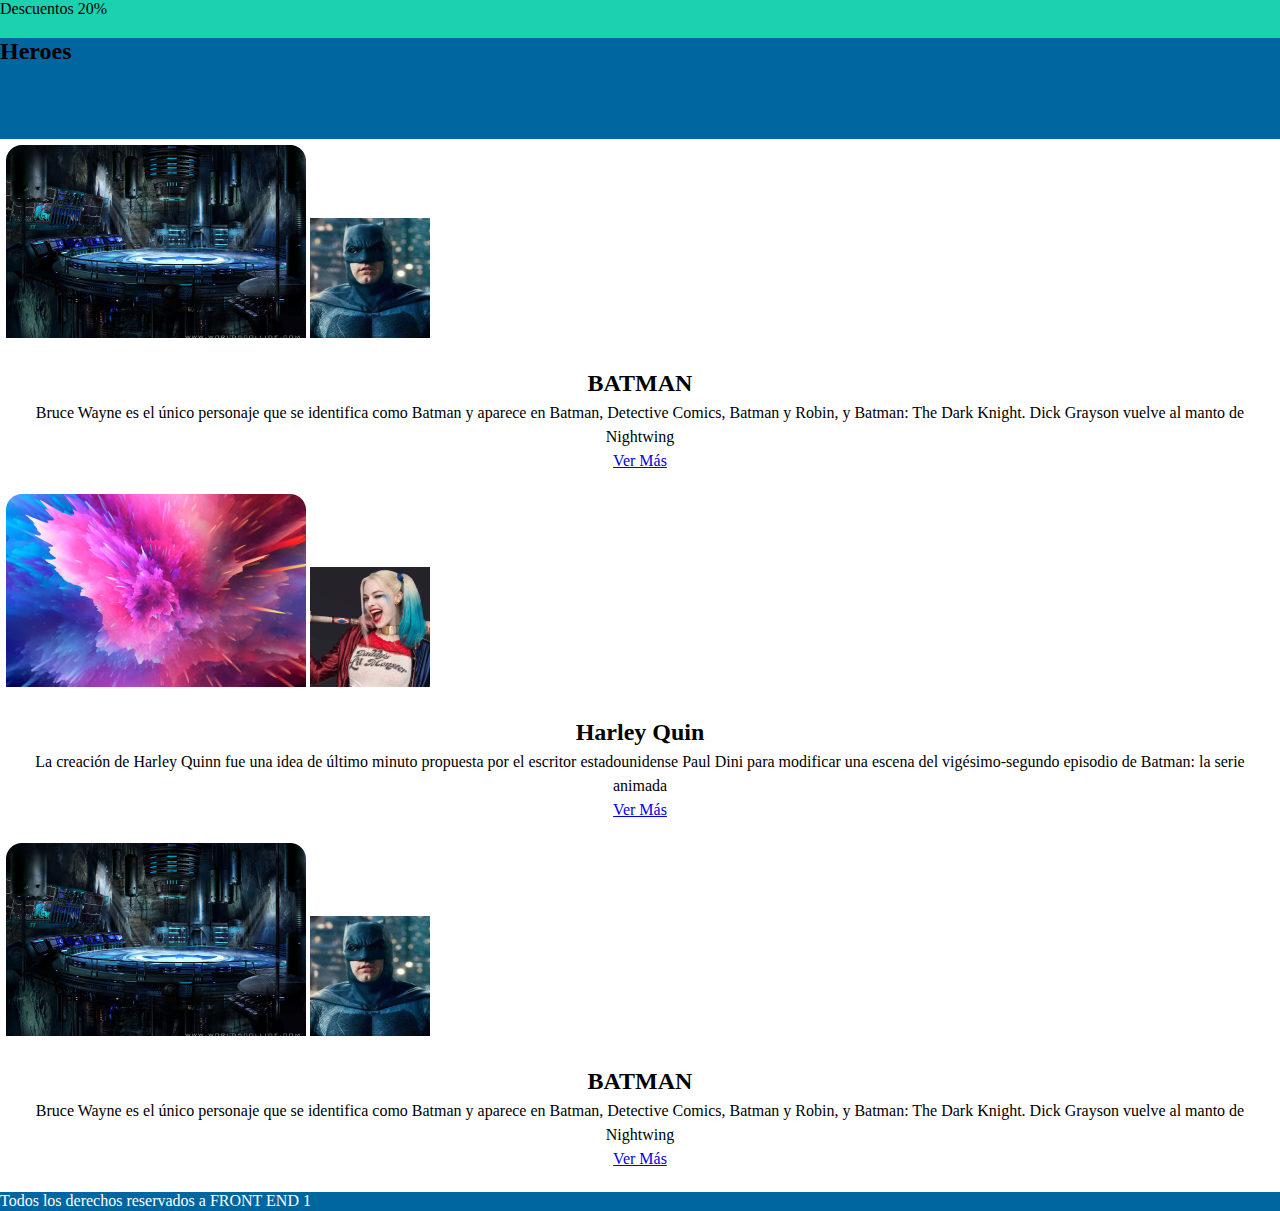
==== CardsSuper/index.html @ 545dd477 "subiendo cards Super" ====
<!DOCTYPE html>
<html lang="en">

<head>
    <meta charset="UTF-8">
    <meta http-equiv="X-UA-Compatible" content="IE=edge">
    <meta name="viewport" content="width=device-width, initial-scale=1.0">
    <title>Document</title>
    <link rel="stylesheet" href="https://use.fontawesome.com/releases/v5.15.3/css/all.css" integrity="sha384-SZXxX4whJ79/gErwcOYf+zWLeJdY/qpuqC4cAa9rOGUstPomtqpuNWT9wdPEn2fk" crossorigin="anonymous">
    <link rel="stylesheet" href="css/styles.css">
</head>

<body>
    <div class= "descuento">
        <p>Descuentos 20%</p>
    </div>

    <header>
        <div class="barraNav">
            <h2>
                Heroes
            </h2>
        </div>

    </header>

    <main>
        
        

        <div class="card">
            <div> 
                
                <i class="fas fa-heart"></i>
                <img src="img/fondobatman.png" alt="Fondo DE BATMAN" >
                <img src="img/logobatman.png" alt="LOGO DE BATMAN" >
            </div>

            <div class="desc">
                <h2>BATMAN</h2>
                <p>Bruce Wayne es el único personaje que se identifica como Batman y aparece en Batman, Detective
                    Comics, Batman y Robin, y Batman: The Dark Knight. Dick Grayson vuelve al manto de Nightwing </p>
                    <a href=" "> Ver Más </a> 
            </div>

        </div>
        
        <div class="card">
            <div>
                <i class="fas fa-heart"></i>
                <img src="img/fondohurley.png" alt="LOGO DE HARLEY"> 
                <img src="img/logohurleyquiin.png" alt="LOGO HARLEY"> 
            </div>
            <div class="desc">
                <h2>Harley Quin</h2>
                <p>La creación de Harley Quinn fue una idea de último minuto propuesta por el escritor
                    estadounidense Paul Dini para modificar una escena del vigésimo-segundo episodio de Batman: la
                    serie animada</p>
                    
                    <a href=" "> Ver Más </a>    
            </div>
        </div>
            
        <div class="card">
            <div>
                <i class="fas fa-heart"></i>
                <img src="img/fondobatman.png" alt="LOGO DE BATMAN">
                <img src="img/logobatman.png" alt="LOGO DE BATMAN">
            </div>

            <div class="desc">
                <h2>BATMAN</h2>
                <p>Bruce Wayne es el único personaje que se identifica como Batman y aparece en Batman, Detective
                    Comics, Batman y Robin, y Batman: The Dark Knight. Dick Grayson vuelve al manto de Nightwing </p>
                    <a href=" "> Ver Más </a> 
            </div>

        </div>    


    </main>

    <footer>
        <div>
            Todos los derechos reservados a FRONT END 1
        </div>
    </footer>

</body>

</html>
---- CardsSuper/css/styles.css ----
/* general */

*{
    margin: 0;
    padding: 0;
    box-sizing: border-box;
}

/* header*/

.descuento{
    background-color: #1CD1B0;
    height: 38px;
    left: 0px;
    top: 0px;
}

.barraNav{
    background: #00669F;
    height: 101px;
    left: 0px;
    top: 38px;
    position:sticky;
    top: 0;
    z-index:999;
}


 /*main*/
.card{
    line-height: 1.5;
    margin: 6px 0px 6px 0px;
    padding: 0px 6px 0px 6px;
}
.desc{
    line-height: 1.5;
    margin: 5px 5px 5px 5px;
    padding: 15px 15px 15px 15px;
    text-align: center;
    text-size-adjust: 100%;

}

footer {
    background-color: #00669F;
    color: white;
    width: 1024; 
    height: 51px;
    top: 972px;

    width: 337ox;
    height: 19px;
    top:988px;
    left:16px;

}
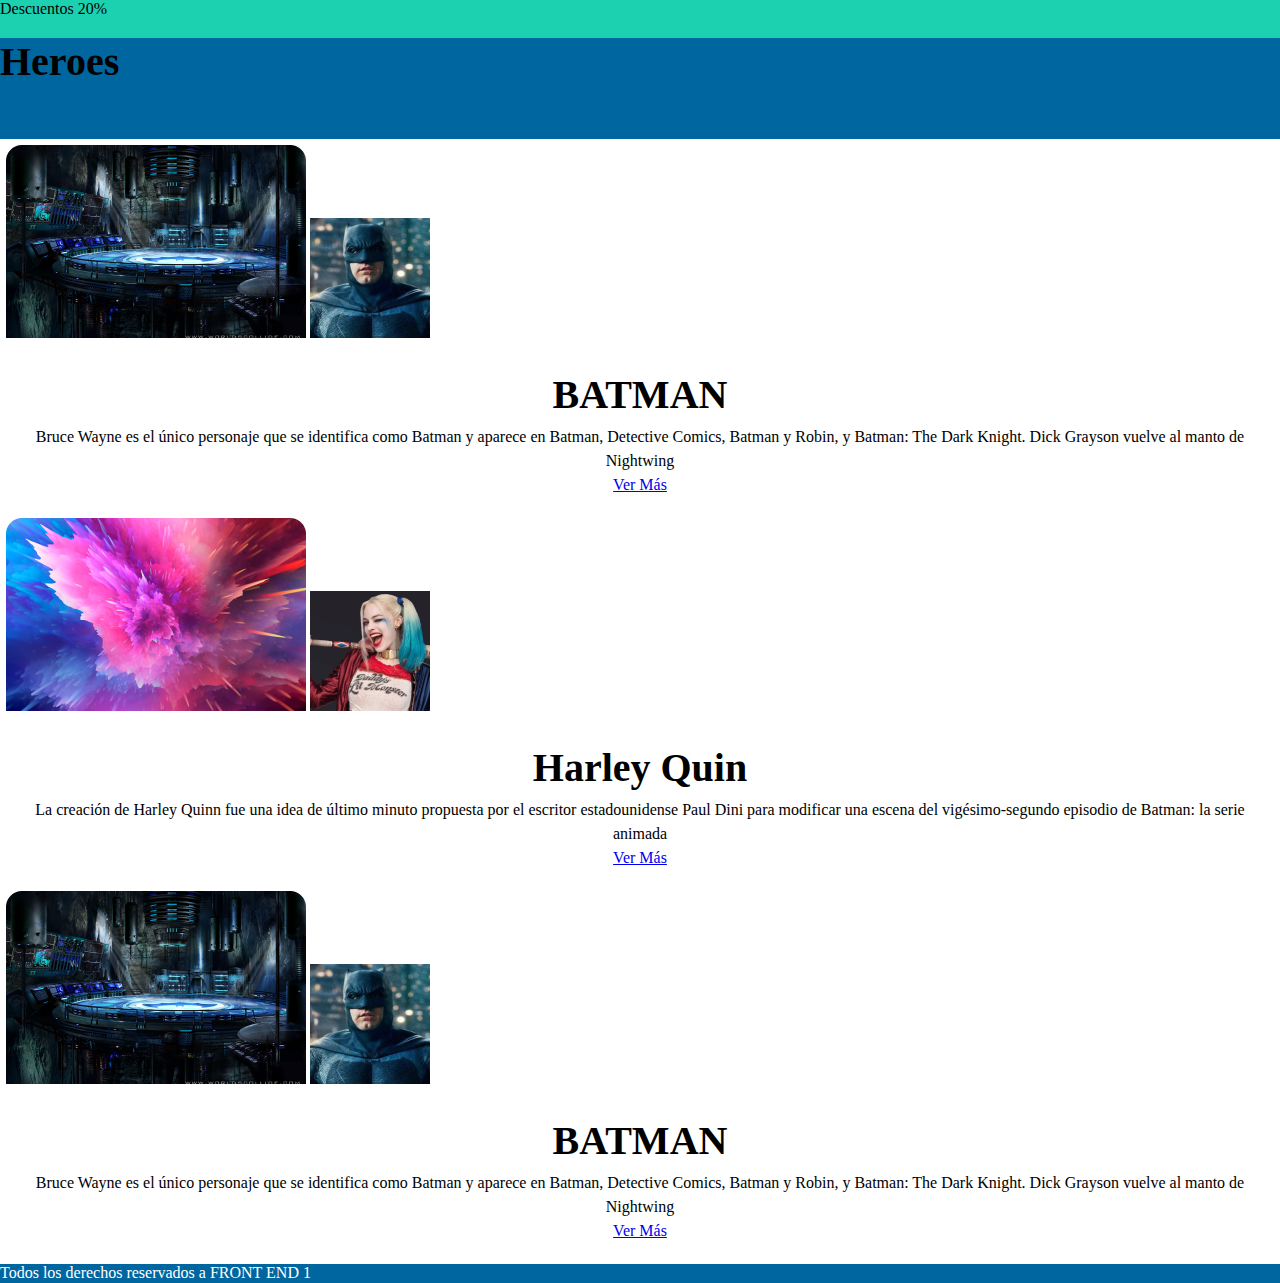
==== commit 7a88c3d7: "agregando readme" ====
--- a/CardsSuper/index.html
+++ b/CardsSuper/index.html
@@ -31,7 +31,7 @@
         <div class="card">
             <div> 
                 
-                <i class="fas fa-heart"></i>
+                <i class="fas fa-heart" class="corazon"></i>
                 <img src="img/fondobatman.png" alt="Fondo DE BATMAN" >
                 <img src="img/logobatman.png" alt="LOGO DE BATMAN" >
             </div>
--- a/CardsSuper/css/styles.css
+++ b/CardsSuper/css/styles.css
@@ -5,9 +5,18 @@
     padding: 0;
     box-sizing: border-box;
 }
+@import url('https://fonts.googleapis.com/css2?family=Roboto&display=swap');
 
 /* header*/
 
+h2{
+   font-family: "Roboto";
+   font-size: 40px;
+   line-height: 46,88px;
+}
+.corazon {
+    color: red
+}
 .descuento{
     background-color: #1CD1B0;
     height: 38px;
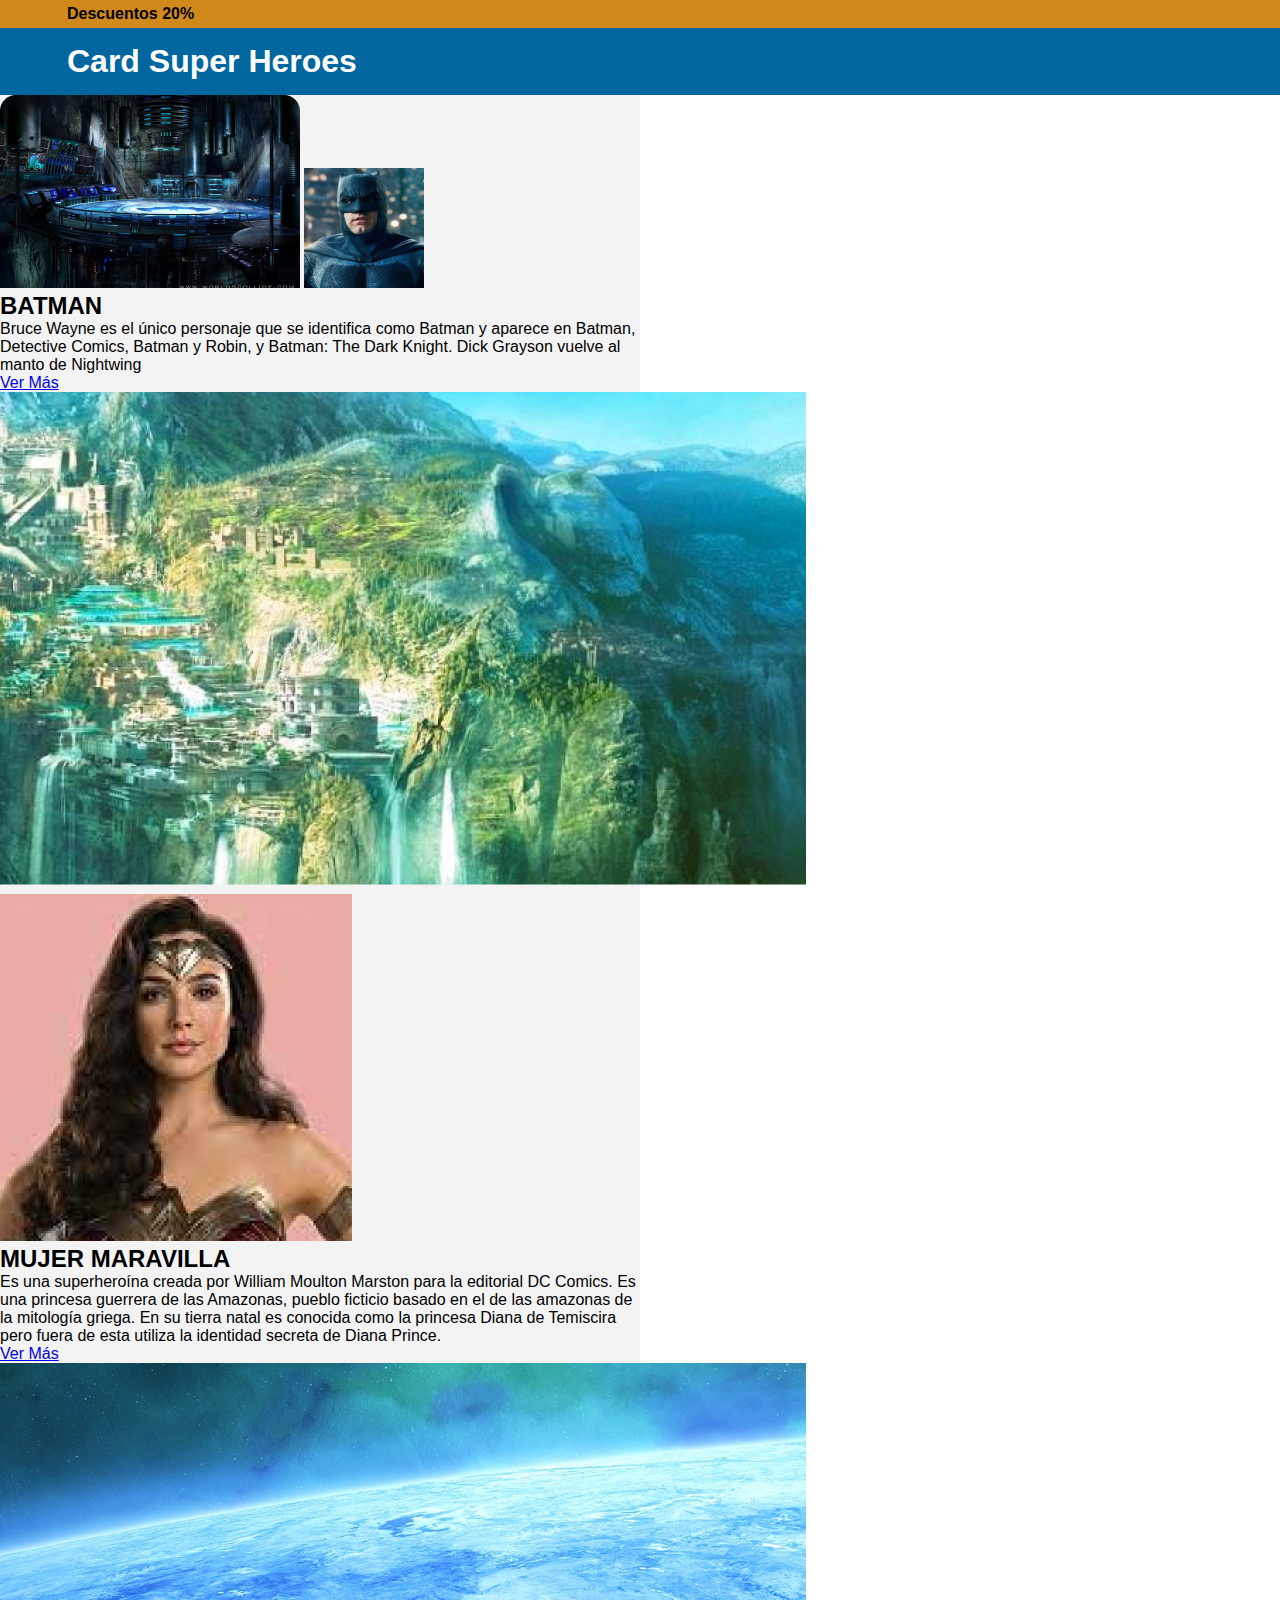
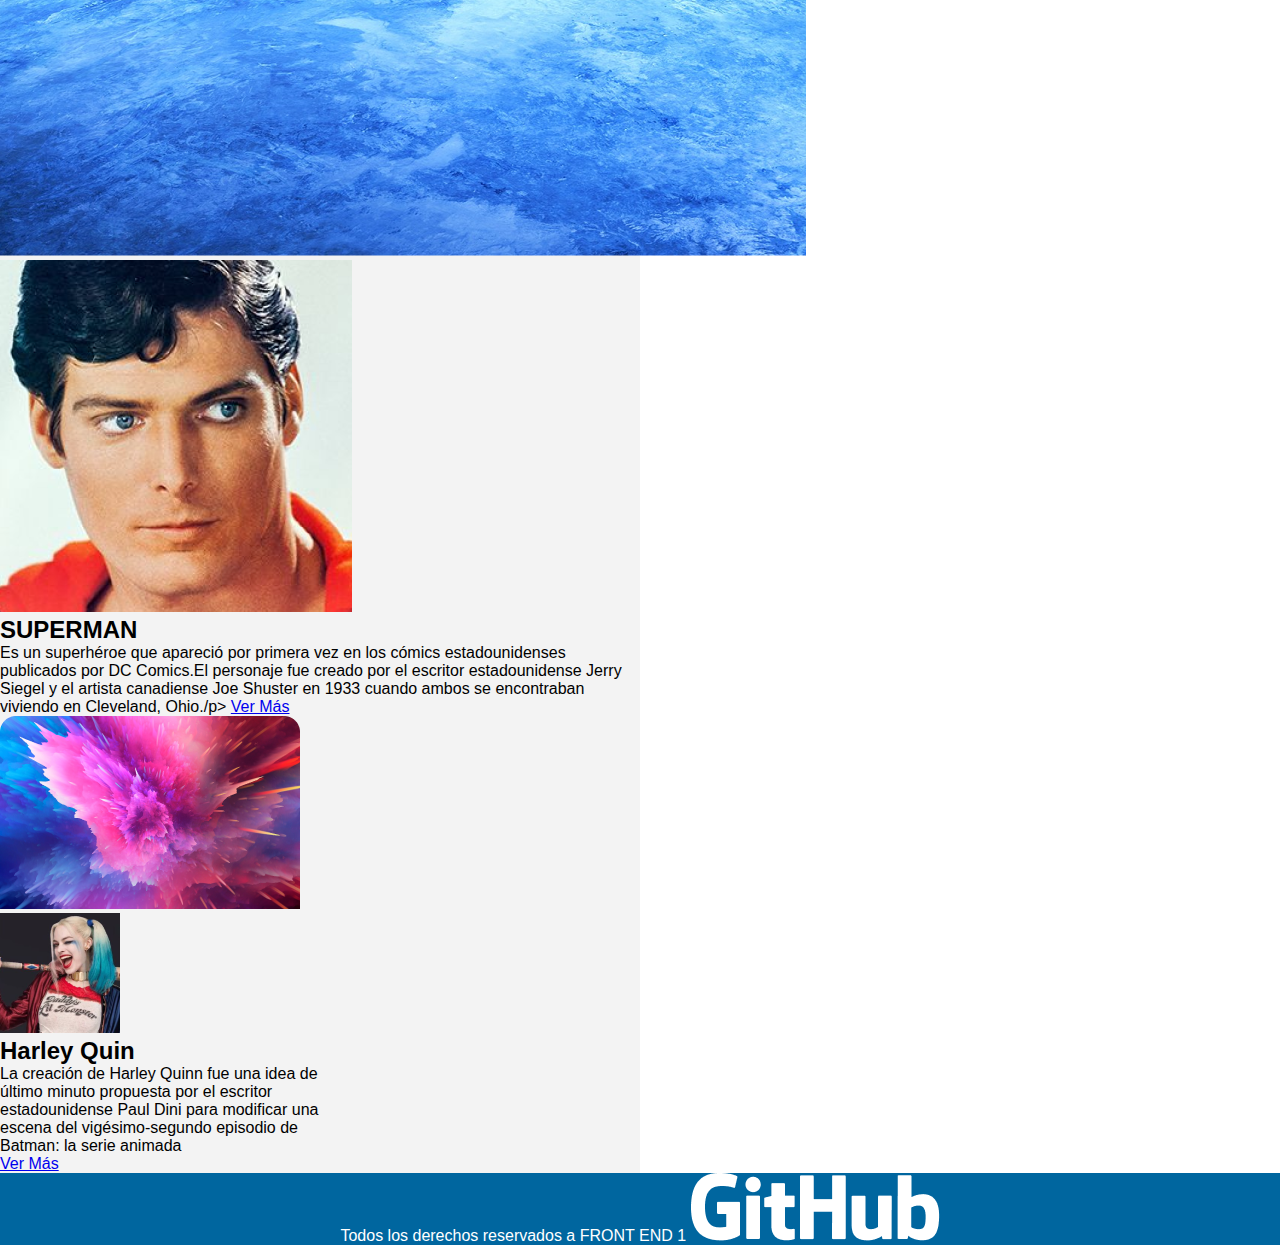
==== commit 4781fc7f: "hola" ====
--- a/CardsSuper/index.html
+++ b/CardsSuper/index.html
@@ -5,66 +5,35 @@
     <meta charset="UTF-8">
     <meta http-equiv="X-UA-Compatible" content="IE=edge">
     <meta name="viewport" content="width=device-width, initial-scale=1.0">
-    <title>Document</title>
-    <link rel="stylesheet" href="https://use.fontawesome.com/releases/v5.15.3/css/all.css" integrity="sha384-SZXxX4whJ79/gErwcOYf+zWLeJdY/qpuqC4cAa9rOGUstPomtqpuNWT9wdPEn2fk" crossorigin="anonymous">
+    <title>CardsSuper</title>
+    <link rel="stylesheet" href="https://use.fontawesome.com/releases/v5.15.3/css/all.css"
+        integrity="sha384-SZXxX4whJ79/gErwcOYf+zWLeJdY/qpuqC4cAa9rOGUstPomtqpuNWT9wdPEn2fk" crossorigin="anonymous">
     <link rel="stylesheet" href="css/styles.css">
 </head>
 
 <body>
-    <div class= "descuento">
-        <p>Descuentos 20%</p>
-    </div>
+    <!-- este es el header -->
 
     <header>
-        <div class="barraNav">
-            <h2>
-                Heroes
-            </h2>
+        <div class="descuento">
+            <p>Descuentos 20%</p>
+        </div>
+        <div class="Logo">
+            <h1>
+                Card Super Heroes
+            </h1>
         </div>
 
     </header>
 
-    <main>
-        
-        
+    <main class="cointanerPadre">
+        <!-- este es el main -->
 
         <div class="card">
-            <div> 
-                
+            <div>
+
                 <i class="fas fa-heart" class="corazon"></i>
-                <img src="img/fondobatman.png" alt="Fondo DE BATMAN" >
-                <img src="img/logobatman.png" alt="LOGO DE BATMAN" >
-            </div>
-
-            <div class="desc">
-                <h2>BATMAN</h2>
-                <p>Bruce Wayne es el único personaje que se identifica como Batman y aparece en Batman, Detective
-                    Comics, Batman y Robin, y Batman: The Dark Knight. Dick Grayson vuelve al manto de Nightwing </p>
-                    <a href=" "> Ver Más </a> 
-            </div>
-
-        </div>
-        
-        <div class="card">
-            <div>
-                <i class="fas fa-heart"></i>
-                <img src="img/fondohurley.png" alt="LOGO DE HARLEY"> 
-                <img src="img/logohurleyquiin.png" alt="LOGO HARLEY"> 
-            </div>
-            <div class="desc">
-                <h2>Harley Quin</h2>
-                <p>La creación de Harley Quinn fue una idea de último minuto propuesta por el escritor
-                    estadounidense Paul Dini para modificar una escena del vigésimo-segundo episodio de Batman: la
-                    serie animada</p>
-                    
-                    <a href=" "> Ver Más </a>    
-            </div>
-        </div>
-            
-        <div class="card">
-            <div>
-                <i class="fas fa-heart"></i>
-                <img src="img/fondobatman.png" alt="LOGO DE BATMAN">
+                <img src="img/fondobatman.png" alt="Fondo DE BATMAN">
                 <img src="img/logobatman.png" alt="LOGO DE BATMAN">
             </div>
 
@@ -72,22 +41,73 @@
                 <h2>BATMAN</h2>
                 <p>Bruce Wayne es el único personaje que se identifica como Batman y aparece en Batman, Detective
                     Comics, Batman y Robin, y Batman: The Dark Knight. Dick Grayson vuelve al manto de Nightwing </p>
-                    <a href=" "> Ver Más </a> 
+                <a href=" "> Ver Más </a>
             </div>
 
-        </div>    
+        </div>
+
+        <div class="card">
+            <div>
+
+                <i class="fas fa-heart" class="corazon"></i>
+                <img src="img/FondoMujerMaravilla.png" alt="Fondo De Mujer Maravilla">
+                <img src="img/MujerMaravilla.png" alt="LOGO DE Muejer Maravilla">
+            </div>
+
+            <div class="desc">
+                <h2>MUJER MARAVILLA</h2>
+                <p>Es una superheroína creada por William Moulton Marston para la editorial DC Comics. Es una princesa
+                    guerrera de las Amazonas, pueblo ficticio basado en el de las amazonas de la mitología griega. En su
+                    tierra natal es conocida como la princesa Diana de Temiscira pero fuera de esta utiliza la identidad
+                    secreta de Diana Prince. </p>
+                <a href=" "> Ver Más </a>
+            </div>
+
+        </div>
+
+        <div class="card">
+            <div>
+                <i class="fas fa-heart"></i>
+                <img src="img/fondosuperman.png" alt="Fondo de Superman">
+                <img src="img/superman.png" alt="LOGO DE superman">
+            </div>
+
+            <div class="desc">
+                <h2>SUPERMAN</h2>
+                <p>Es un superhéroe que apareció por primera vez en los cómics estadounidenses publicados por DC Comics.
+                    ​
+                    El personaje fue creado por el escritor estadounidense Jerry Siegel y el artista canadiense Joe
+                    Shuster en 1933 cuando ambos se encontraban viviendo en Cleveland, Ohio./p>
+                    <a href=" "> Ver Más </a>
+            </div>
+
+            <div class="card">
+                <div>
+                    <i class="fas fa-heart"></i>
+                    <img src="img/fondohurley.png" alt="LOGO DE HARLEY">
+                    <img src="img/logohurleyquiin.png" alt="LOGO HARLEY">
+                </div>
+                <div class="desc">
+                    <h2>Harley Quin</h2>
+                    <p>La creación de Harley Quinn fue una idea de último minuto propuesta por el escritor
+                        estadounidense Paul Dini para modificar una escena del vigésimo-segundo episodio de Batman: la
+                        serie animada</p>
+
+                    <a href=" "> Ver Más </a>
+                </div>
+            </div>
+
+        </div>
 
 
     </main>
 
     <footer>
         <div>
-            Todos los derechos reservados a FRONT END 1
+            <p> Todos los derechos reservados a FRONT END 1 <img src="img/Github.png"> </p>
         </div>
     </footer>
 
 </body>
 
-</html>
-
-
+</html>--- a/CardsSuper/css/styles.css
+++ b/CardsSuper/css/styles.css
@@ -1,65 +1,55 @@
 /* general */
 
-*{
+* {
     margin: 0;
     padding: 0;
     box-sizing: border-box;
 }
+
 @import url('https://fonts.googleapis.com/css2?family=Roboto&display=swap');
 
 /* header*/
-
-h2{
-   font-family: "Roboto";
-   font-size: 40px;
-   line-height: 46,88px;
-}
-.corazon {
-    color: red
-}
-.descuento{
-    background-color: #1CD1B0;
-    height: 38px;
-    left: 0px;
-    top: 0px;
+:root {
+    --primer-color: #D1891C;
+    --segundo-color: #00669F;
+    --tercer-color: #F3F3F3;
+    --cuarto-color: #FFFFFF;
 }
 
-.barraNav{
-    background: #00669F;
-    height: 101px;
-    left: 0px;
-    top: 38px;
-    position:sticky;
-    top: 0;
-    z-index:999;
-}
-
-
- /*main*/
-.card{
-    line-height: 1.5;
-    margin: 6px 0px 6px 0px;
-    padding: 0px 6px 0px 6px;
-}
-.desc{
-    line-height: 1.5;
-    margin: 5px 5px 5px 5px;
-    padding: 15px 15px 15px 15px;
-    text-align: center;
-    text-size-adjust: 100%;
+body {
+    font-family: 'Roboto', sans-serif;
 
 }
 
-footer {
-    background-color: #00669F;
-    color: white;
-    width: 1024; 
-    height: 51px;
-    top: 972px;
+.descuento {
+    background-color: var(--primer-color);
+    font-weight: 800;
+    padding: 5px 67px;
+}
 
-    width: 337ox;
-    height: 19px;
-    top:988px;
-    left:16px;
+.Logo {
+    background-color: var(--segundo-color);
+    padding: 15px 67px;
+}
 
-}+h1 {
+    color: var(--cuarto-color);
+    font-weight: 800;
+}
+
+.cointanerPadre
+
+.card { display: flex;
+        background-color: var(--tercer-color);
+        justify-content: space-between;
+        flex-direction: column;
+        width: 50%;
+    }
+
+    footer {
+        background-color: var(--segundo-color);
+        color: var(--cuarto-color);
+        text-align: center;
+        justify-content: center;
+
+    }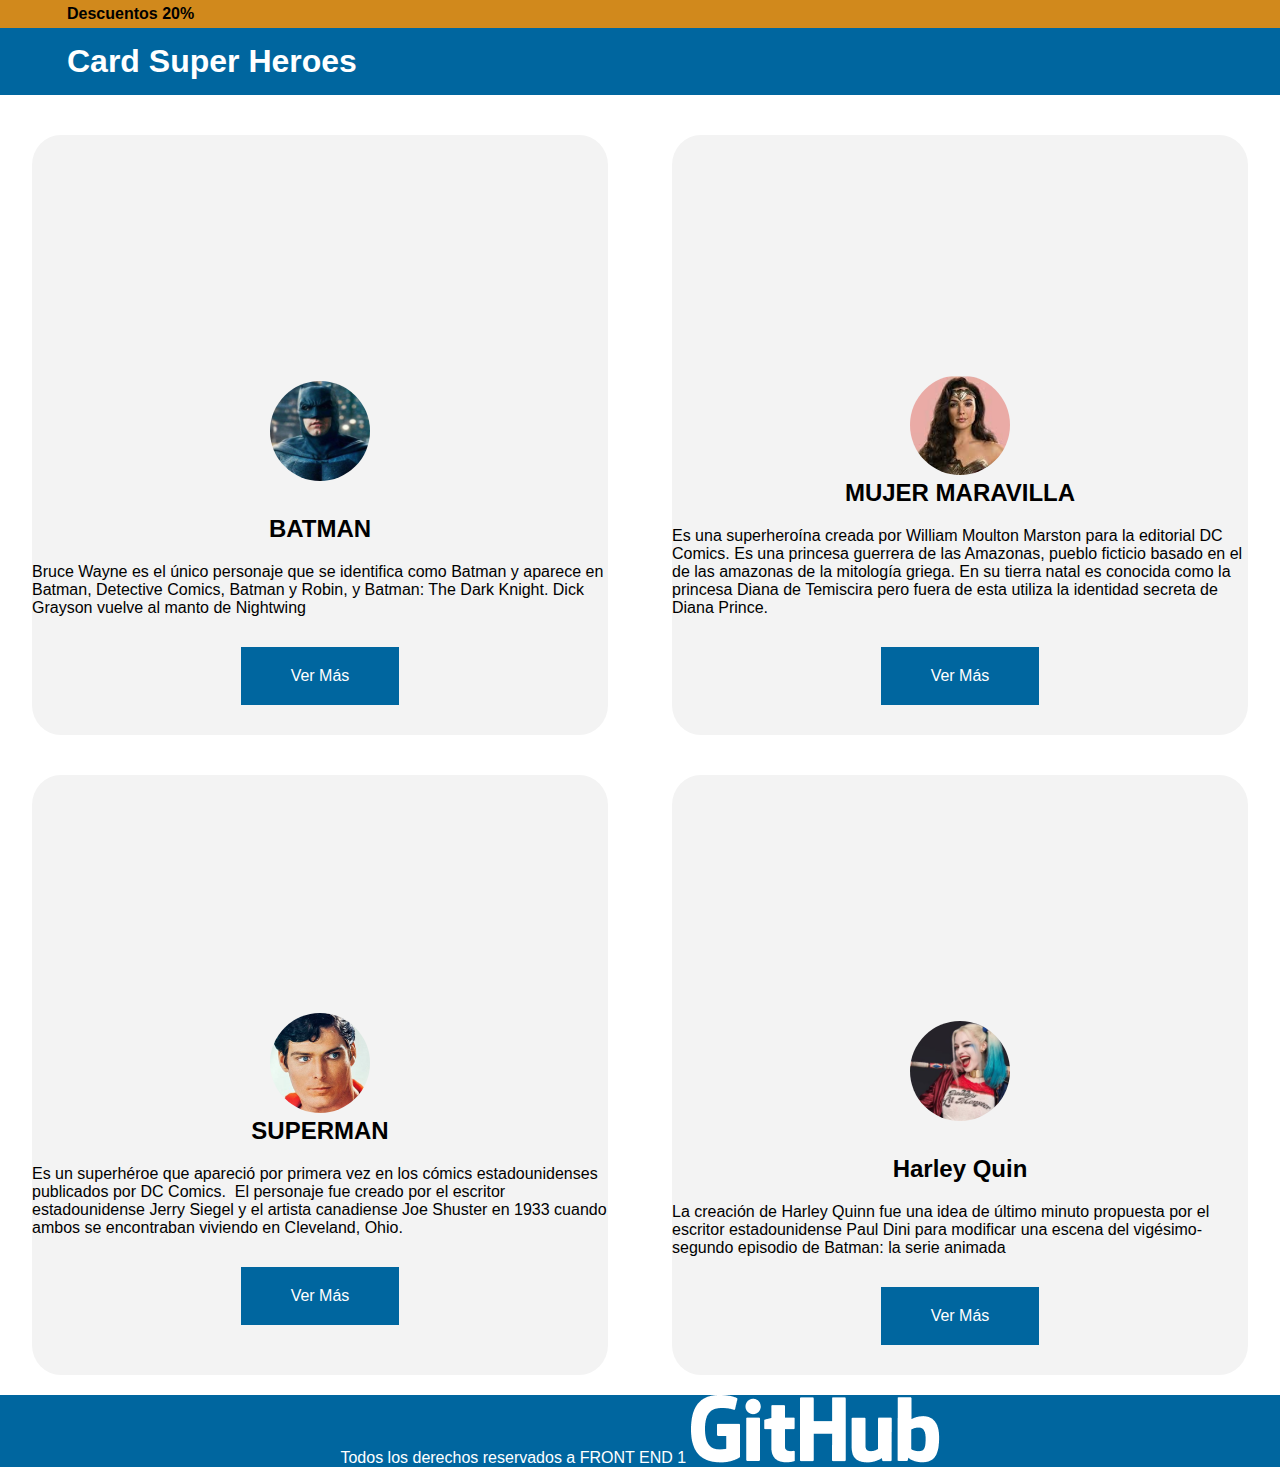
==== commit cc15c44c: "agregando actualizaciones" ====
--- a/CardsSuper/index.html
+++ b/CardsSuper/index.html
@@ -2,13 +2,13 @@
 <html lang="en">
 
 <head>
-    <meta charset="UTF-8">
-    <meta http-equiv="X-UA-Compatible" content="IE=edge">
-    <meta name="viewport" content="width=device-width, initial-scale=1.0">
+    <meta charset="UTF-8" />
+    <meta http-equiv="X-UA-Compatible" content="IE=edge" />
+    <meta name="viewport" content="width=device-width, initial-scale=1.0" />
     <title>CardsSuper</title>
     <link rel="stylesheet" href="https://use.fontawesome.com/releases/v5.15.3/css/all.css"
-        integrity="sha384-SZXxX4whJ79/gErwcOYf+zWLeJdY/qpuqC4cAa9rOGUstPomtqpuNWT9wdPEn2fk" crossorigin="anonymous">
-    <link rel="stylesheet" href="css/styles.css">
+        integrity="sha384-SZXxX4whJ79/gErwcOYf+zWLeJdY/qpuqC4cAa9rOGUstPomtqpuNWT9wdPEn2fk" crossorigin="anonymous" />
+    <link rel="stylesheet" href="css/styles.css" />
 </head>
 
 <body>
@@ -19,95 +19,103 @@
             <p>Descuentos 20%</p>
         </div>
         <div class="Logo">
-            <h1>
-                Card Super Heroes
-            </h1>
+            <h1>Card Super Heroes</h1>
         </div>
-
     </header>
 
-    <main class="cointanerPadre">
-        <!-- este es el main -->
+    <!-- este es el main -->
 
-        <div class="card">
-            <div>
+    <main>
+        <div class="cointanerPadre">
+            <div class="card">
+                <div class="fondobatman">
+                    <div class="div-corazon">
+                        <i class="fas fa-heart"></i>
+                    </div>
+                    <div class="logo-batman">
+                        <img src="img/logobatman.png" alt="Logo DE BATMAN" />
+                    </div>
+                </div>
 
-                <i class="fas fa-heart" class="corazon"></i>
-                <img src="img/fondobatman.png" alt="Fondo DE BATMAN">
-                <img src="img/logobatman.png" alt="LOGO DE BATMAN">
+                <div class="desc">
+                    <h2>BATMAN</h2>
+                    <p>
+                        Bruce Wayne es el único personaje que se identifica como Batman y
+                        aparece en Batman, Detective Comics, Batman y Robin, y Batman: The
+                        Dark Knight. Dick Grayson vuelve al manto de Nightwing
+                    </p>
+                    <div><a href=" "> Ver Más </a></div>
+                </div>
             </div>
+            <div class="card">
+                <div class="fondoMujerMaravilla">
+                    <div class="div-corazon">
+                        <i class="fas fa-heart"></i>
+                    </div>
+                    <div class="logo-mujer">
+                        <img src="img/MujerMaravilla.png" alt="LOGO DE Muejer Maravilla" />
+                    </div>
+                </div>
 
-            <div class="desc">
-                <h2>BATMAN</h2>
-                <p>Bruce Wayne es el único personaje que se identifica como Batman y aparece en Batman, Detective
-                    Comics, Batman y Robin, y Batman: The Dark Knight. Dick Grayson vuelve al manto de Nightwing </p>
-                <a href=" "> Ver Más </a>
+                <div class="desc">
+                    <h2>MUJER MARAVILLA</h2>
+                    <p>
+                        Es una superheroína creada por William Moulton Marston para la
+                        editorial DC Comics. Es una princesa guerrera de las Amazonas,
+                        pueblo ficticio basado en el de las amazonas de la mitología
+                        griega. En su tierra natal es conocida como la princesa Diana de
+                        Temiscira pero fuera de esta utiliza la identidad secreta de Diana
+                        Prince.
+                    </p>
+                    <div><a href=" "> Ver Más </a></div>
+                </div>
             </div>
+            <div class="card">
+                <div class="fondosuperman">
+                    <div class="div-corazon"><i class="fas fa-heart"></i></div>
+                    <div class="logo-superman"><img src="img/superman.png" alt="LOGO DE superman" /></div>
+                </div>
 
-        </div>
-
-        <div class="card">
-            <div>
-
-                <i class="fas fa-heart" class="corazon"></i>
-                <img src="img/FondoMujerMaravilla.png" alt="Fondo De Mujer Maravilla">
-                <img src="img/MujerMaravilla.png" alt="LOGO DE Muejer Maravilla">
+                <div class="desc">
+                    <h2>SUPERMAN</h2>
+                    <p>
+                        Es un superhéroe que apareció por primera vez en los cómics
+                        estadounidenses publicados por DC Comics. ​ El personaje fue
+                        creado por el escritor estadounidense Jerry Siegel y el artista
+                        canadiense Joe Shuster en 1933 cuando ambos se encontraban
+                        viviendo en Cleveland, Ohio. </p>
+                        <div><a href=" "> Ver Más </a></div>
+                    </p>
+                </div>
             </div>
-
-            <div class="desc">
-                <h2>MUJER MARAVILLA</h2>
-                <p>Es una superheroína creada por William Moulton Marston para la editorial DC Comics. Es una princesa
-                    guerrera de las Amazonas, pueblo ficticio basado en el de las amazonas de la mitología griega. En su
-                    tierra natal es conocida como la princesa Diana de Temiscira pero fuera de esta utiliza la identidad
-                    secreta de Diana Prince. </p>
-                <a href=" "> Ver Más </a>
-            </div>
-
-        </div>
-
-        <div class="card">
-            <div>
-                <i class="fas fa-heart"></i>
-                <img src="img/fondosuperman.png" alt="Fondo de Superman">
-                <img src="img/superman.png" alt="LOGO DE superman">
-            </div>
-
-            <div class="desc">
-                <h2>SUPERMAN</h2>
-                <p>Es un superhéroe que apareció por primera vez en los cómics estadounidenses publicados por DC Comics.
-                    ​
-                    El personaje fue creado por el escritor estadounidense Jerry Siegel y el artista canadiense Joe
-                    Shuster en 1933 cuando ambos se encontraban viviendo en Cleveland, Ohio./p>
-                    <a href=" "> Ver Más </a>
-            </div>
-
             <div class="card">
-                <div>
-                    <i class="fas fa-heart"></i>
-                    <img src="img/fondohurley.png" alt="LOGO DE HARLEY">
-                    <img src="img/logohurleyquiin.png" alt="LOGO HARLEY">
+                <div class="fondohurley">
+                    <div class="div-corazon"> <i class="fas fa-heart"></i></div>
+                    <div class="logo-hurley"><img src="img/logohurleyquiin.png" alt="LOGO HARLEY"/></div>
                 </div>
                 <div class="desc">
                     <h2>Harley Quin</h2>
-                    <p>La creación de Harley Quinn fue una idea de último minuto propuesta por el escritor
-                        estadounidense Paul Dini para modificar una escena del vigésimo-segundo episodio de Batman: la
-                        serie animada</p>
+                    <p>
+                        La creación de Harley Quinn fue una idea de último minuto
+                        propuesta por el escritor estadounidense Paul Dini para modificar
+                        una escena del vigésimo-segundo episodio de Batman: la serie
+                        animada
+                    </p>
 
-                    <a href=" "> Ver Más </a>
+                    <div><a href=" "> Ver Más </a></div>
                 </div>
             </div>
-
         </div>
-
-
     </main>
 
     <footer>
         <div>
-            <p> Todos los derechos reservados a FRONT END 1 <img src="img/Github.png"> </p>
+            <p>
+                Todos los derechos reservados a FRONT END 1
+                <img src="img/Github.png" />
+            </p>
         </div>
     </footer>
-
 </body>
 
 </html>--- a/CardsSuper/css/styles.css
+++ b/CardsSuper/css/styles.css
@@ -1,55 +1,155 @@
 /* general */
 
 * {
-    margin: 0;
-    padding: 0;
-    box-sizing: border-box;
+  margin: 0;
+  padding: 0;
+  box-sizing: border-box;
 }
 
-@import url('https://fonts.googleapis.com/css2?family=Roboto&display=swap');
+@import url("https://fonts.googleapis.com/css2?family=Roboto&display=swap");
 
 /* header*/
 :root {
-    --primer-color: #D1891C;
-    --segundo-color: #00669F;
-    --tercer-color: #F3F3F3;
-    --cuarto-color: #FFFFFF;
+  --primer-color: #d1891c;
+  --segundo-color: #00669f;
+  --tercer-color: #f3f3f3;
+  --cuarto-color: #ffffff;
 }
 
 body {
-    font-family: 'Roboto', sans-serif;
-
+  font-family: "Roboto", sans-serif;
 }
 
 .descuento {
-    background-color: var(--primer-color);
-    font-weight: 800;
-    padding: 5px 67px;
+  background-color: var(--primer-color);
+  font-weight: 800;
+  padding: 5px 67px;
 }
 
 .Logo {
-    background-color: var(--segundo-color);
-    padding: 15px 67px;
+  background-color: var(--segundo-color);
+  padding: 15px 67px;
 }
 
 h1 {
-    color: var(--cuarto-color);
-    font-weight: 800;
+  color: var(--cuarto-color);
+  font-weight: 800;
 }
 
-.cointanerPadre
+.cointanerPadre {
+  display: flex;
+  flex-wrap: wrap; /* permite que se doble el flex en otro bloque*/
+  justify-content: space-around;
+  margin-top: 20px;
+}
 
-.card { display: flex;
-        background-color: var(--tercer-color);
-        justify-content: space-between;
-        flex-direction: column;
-        width: 50%;
-    }
+.card {
+  display: flex;
+  background-color: var(--tercer-color);
+  justify-content: space-between;
+  flex-direction: column;
+  margin: 20px;
+  width: 45%;
+  height: 600px;
+  border-radius: 5%;
+}
 
-    footer {
-        background-color: var(--segundo-color);
-        color: var(--cuarto-color);
-        text-align: center;
-        justify-content: center;
+.desc {
+  display: flex;
+  flex-direction: column;
+  margin-top: 50px;
+  align-items: center;
+}
 
-    }+.desc p {
+  margin-top: 20px;
+}
+
+.desc div a {
+  text-emphasis: none;
+  text-decoration: none;
+  background-color: var(--segundo-color);
+  color: var(--cuarto-color);
+  padding: 20px 50px;
+  margin: 30px;
+  display: block;
+}
+
+.fondobatman {
+  background-image: url(/FrontEnd1/CardsSuper/img/fondobatman.png);
+  background-repeat: no-repeat;
+  background-size: cover;
+  height: 300px;
+  position: relative;
+}
+.fondoMujerMaravilla {
+  background-image: url(/FrontEnd1/CardsSuper/img/FondoMujerMaravilla.png);
+  background-repeat: no-repeat;
+  background-size: cover;
+  height: 300px;
+  position: relative;
+}
+.fondosuperman {
+  background-image: url(/FrontEnd1/CardsSuper/img/fondosuperman.png);
+  background-repeat: no-repeat;
+  background-size: cover;
+  height: 300px;
+  position: relative;
+}
+.fondohurley {
+  background-image: url(/FrontEnd1/CardsSuper/img/fondohurley.png);
+  background-repeat: no-repeat;
+  background-size: cover;
+  height: 300px;
+  position: relative;
+}
+.div-corazon {
+  color: red;
+  position: absolute;
+  font-size: 20px;
+  left: 30px;
+  top: 20px;
+}
+.logo-batman img {
+  width: 100px;
+  border-radius: 50%;
+}
+.logo-batman {
+  position: absolute;
+  bottom: calc(0% - 50px);
+  left: calc(50% - 50px);
+}
+.logo-mujer img {
+  width: 100px;
+  border-radius: 50%;
+}
+.logo-mujer {
+  position: absolute;
+  bottom: calc(0% - 50px);
+  left: calc(50% - 50px);
+}
+.logo-superman img {
+  width: 100px;
+  border-radius: 50%;
+}
+.logo-superman {
+  position: absolute;
+  bottom: calc(0% - 50px);
+  left: calc(50% - 50px);
+}
+.logo-hurley img {
+  width: 100px;
+  border-radius: 50%;
+}
+.logo-hurley {
+  position: absolute;
+  bottom: calc(0% - 50px);
+  left: calc(50% - 50px);
+}
+
+footer {
+  background-color: var(--segundo-color);
+  color: var(--cuarto-color);
+  text-align: center;
+  justify-content: center;
+}
